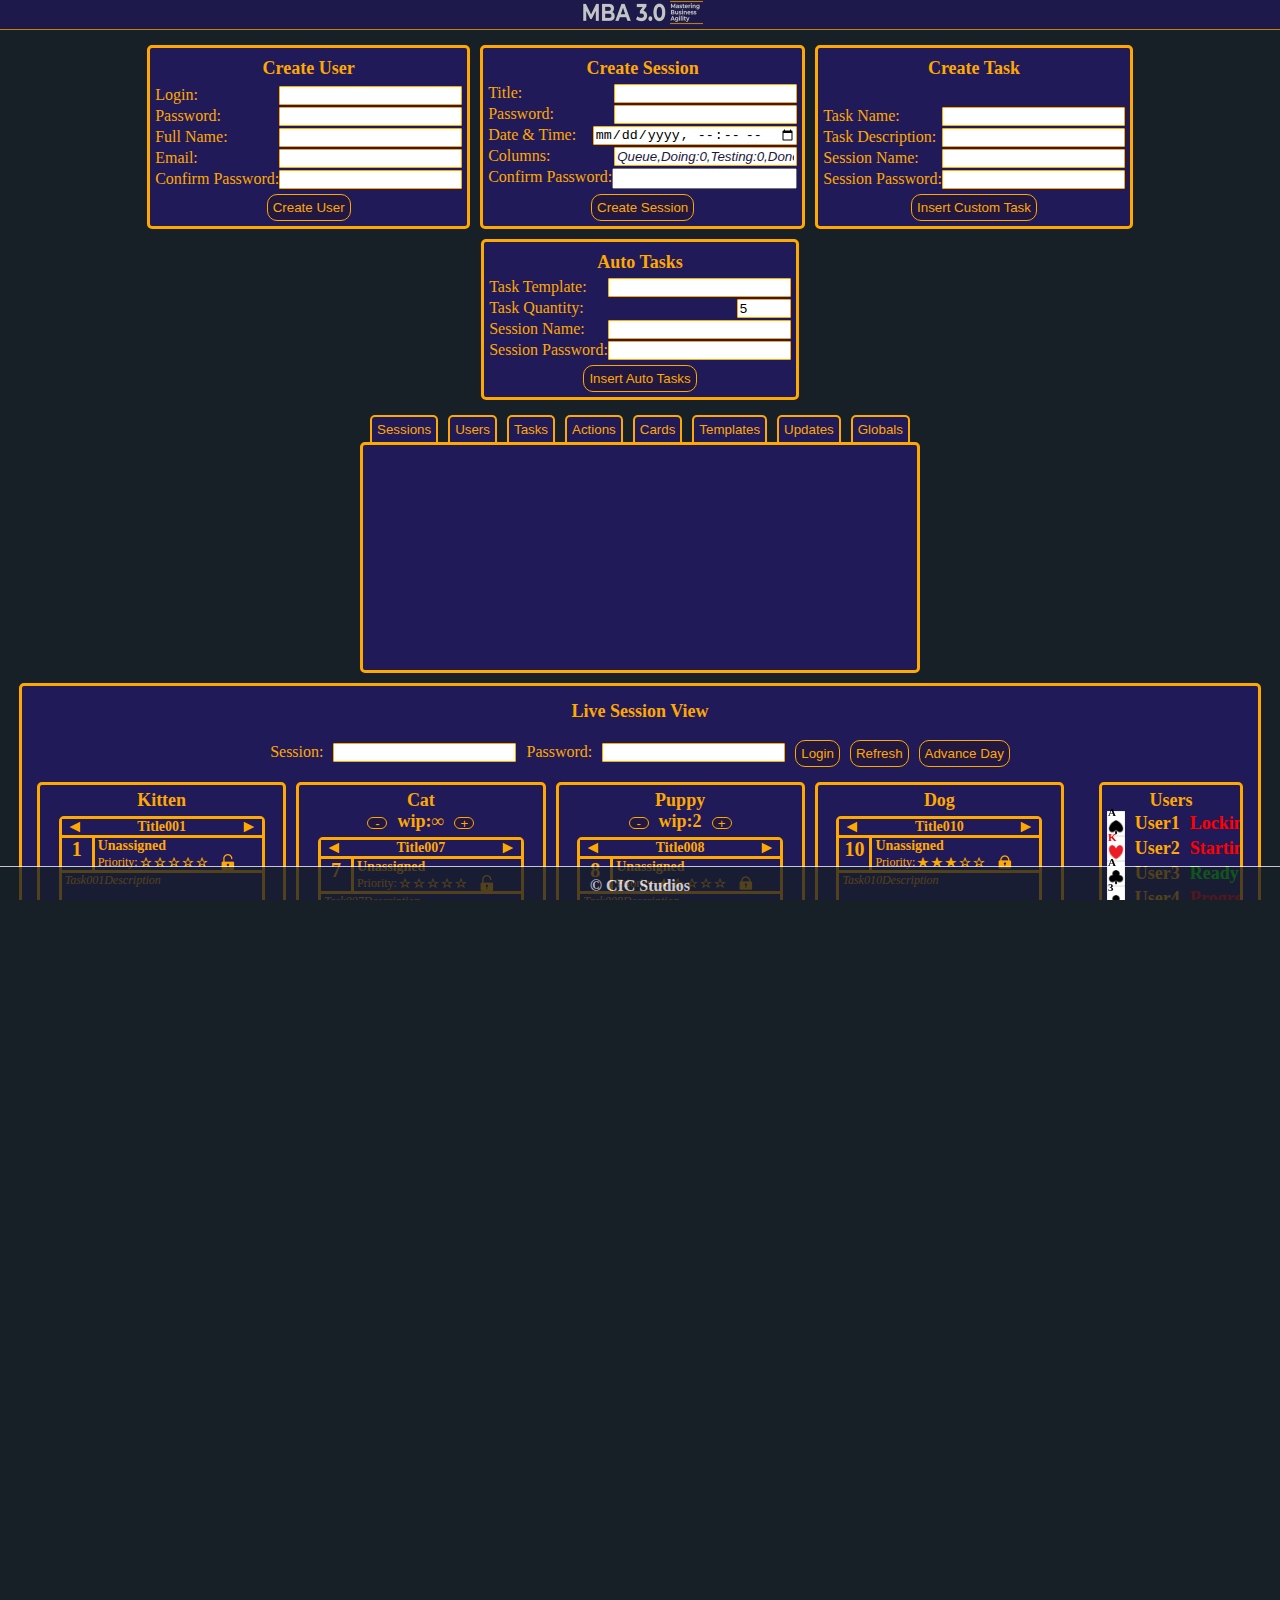
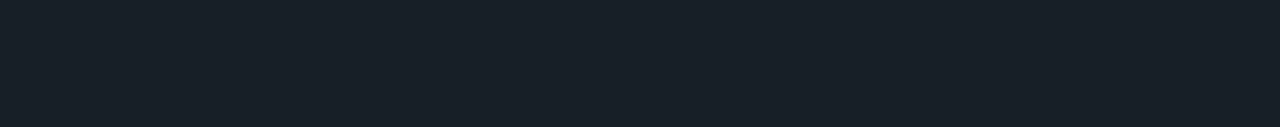
==== index.html @ ff91e561 "First Commit - prototype workfolder" ====
<!DOCTYPE html>
<html lang="en-US">
    <head>
        <title>CIC Kanban</title>
        <meta charset="UTF-8">
        <meta name="viewport" content="width=device-width, initial-scale=1.0">
        <meta http-equiv="X-UA-Compatible" content="ie=edge">
        <link rel="stylesheet" href="styles.css">
    </head>
    <body class="cicBackground flexCol flexBetween crossStretch">
        <div id="mainHeaderDiv" class="mbaBanner" style="text-align:center; border-bottom: 1px solid; position:sticky; top:0;">
            <!--<div id="headerTitleDiv" class="cicBannerTitle">MBA 3.0</div>-->
            <img src="MBA_30_Logo_Banner.png" height="25px" />
        </div>

        <div id="mainContentDiv" class="selfFlexGrow flexCol flexStart crossCenter pad10 gap10">

            <div id="creationMainDiv" class="flexRow flexCenter flowWrap pad5 gap10" style="overflow:auto;">

                <div id="createUserDiv" class="mbaBox flexCol flexBetween crossStretch pad5">
                    <div class = "mbaTitle" style="text-align: center;">Create User</div>
                    <form id="createUserForm" class="flexCol" style="gap:2px">
                        <div class="flexRow flexBetween">
                            <label for="userLoginInput" class="mbaInputLabel">Login:</label>
                            <input id="userLoginInput" name="userLogin" type="text" required class="mbaInput">
                        </div>
                        <div class="flexRow flexBetween">
                            <label for="userPasswordInput" class="mbaInputLabel">Password:</label>
                            <input id="userPasswordInput" name="userPassword" type="password" class="mbaInput">
                        </div>
                        <div class="flexRow flexBetween">
                            <label for="userNameInput" class="mbaInputLabel">Full Name:</label>
                            <input id="userNameInput" name="userName" type="text" class="mbaInput" autocomplete="on">
                        </div>
                        <div class="flexRow flexBetween">
                            <label for="userEmailInput" class="mbaInputLabel">Email:</label>
                            <input id="userEmailInput" name="userEmail" type="email" class="mbaInput">
                        </div>
                        <div class="flexRow flexBetween">
                            <label for="userConfirmationInput" class="mbaInputLabel">Confirm Password:</label>
                            <input id="userConfirmationInput" name="userConfirmation" type="password" class="mbaInput">
                        </div>
                        <button type="submit" class = "mbaButton selfCrossCenter" onclick="event.preventDefault(); CreateNewUserPost(this.form);">Create User</button>
                    </form> 
                </div> <!-- createUserDiv END -->

                <div id="createSessionDiv" class = "mbaBox flexCol flexBetween crossStretch pad5">
                    <div class = "mbaTitle" style="text-align: center;">Create Session</div>
                    <form id="createSessionForm" class="flexCol" style="gap:2px">
                        <div class="flexRow flexBetween">
                            <label for="sessionNameInput" class="mbaInputLabel">Title:</label>
                            <input id="sessionNameInput" name="sessionName" type="text" class="mbaInput">
                        </div>
                        <div class="flexRow flexBetween">
                            <label for="sessionPasswordInput" class="mbaInputLabel">Password:</label>
                            <input id="sessionPasswordInput" name="sessionPassword" type="password" class="mbaInput">
                        </div>
                        <div class="flexRow flexBetween">
                            <label for="sessionDateTimeInput" class="mbaInputLabel">Date & Time:</label>
                            <input id="sessionDateTimeInput" name="sessionDateTime" type="datetime-local" class="mbaInput">
                        </div>
                        <div class="flexRow flexBetween">
                            <label for="sessionColumnsInput" class="mbaInputLabel">Columns:</label>
                            <input id="sessionColumnsInput" name="sessionColumns" type="text" placeholder="Queue,Doing:0,Testing:0,Done" class="mbaInput">
                        </div>
                        <div class="flexRow flexBetween">
                            <label for="sessionConfirmationInput" class="mbaInputLabel">Confirm Password:</label>
                            <input id="sessionConfirmationInput" name="sessionConfirmation" type="password">
                        </div>
                        <button type="submit" class = "mbaButton selfCrossCenter" onclick="event.preventDefault(); CreateNewSessionPost(this.form);">Create Session</button>
                    </form>
                </div> <!-- createSessionDiv END -->
                
                <div id="createTaskDiv" class="mbaBox flexCol flexBetween crossStretch pad5">
                    <div class = "mbaTitle" style="text-align: center;">Create Task</div>
                    <form id="createTaskForm" class="flexCol" style="gap:2px">
                        <div class="flexRow flexBetween">
                            <label for="taskNameInput" class="mbaInputLabel">Task Name:</label>
                            <input id="taskNameInput" name="taskName" type="text" class="mbaInput" >
                        </div>
                        <div class="flexRow flexBetween">
                            <label for="taskDescriptionInput" class="mbaInputLabel">Task Description:</label>
                            <input id="taskDescriptionInput" name="taskDescription" type="text"  class="mbaInput">
                        </div>
                        <div class="flexRow flexBetween">
                            <label for="taskSessionNameInput" class="mbaInputLabel">Session Name:</label>
                            <input id="taskSessionNameInput" name="taskSessionName" type="text"  required class="mbaInput">
                        </div>
                        <div class="flexRow flexBetween">
                            <label for="taskSessionPasswordInput" class="mbaInputLabel">Session Password:</label>
                            <input id="taskSessionPasswordInput" name="taskSessionPassword" type="password"  class="mbaInput">
                        </div>
                        <button type="submit" class = "mbaButton selfCrossCenter" onclick="event.preventDefault(); CreateNewTaskPost(this.form);">Insert Custom Task</button>
                    </form>
                </div> <!-- createTaskDiv END -->

                <div id="autoTaskDiv" class="mbaBox flexCol flexBetween crossStretch pad5">
                    <div class = "mbaTitle" style="text-align: center;">Auto Tasks</div>
                    <form id="autoTaskForm" class="flexCol" style="gap:2px">
                        <div class="flexRow flexBetween">
                            <label for="autotaskTemplateInput" class="mbaInputLabel">Task Template:</label>
                            <input id="autotaskTemplateInput" name="autotaskTemplate" type="text" class="mbaInput" >
                        </div>
                        <div class="flexRow flexBetween">
                            <label for="autotaskQuantityInput" class="mbaInputLabel">Task Quantity:</label>
                            <input id="autotaskQuantityInput" name="autotaskQuantity" type="number"  class="mbaInput" min="1" max="20" value="5" placeholder="Count">
                        </div>
                        <div class="flexRow flexBetween">
                            <label for="autotaskSessionNameInput" class="mbaInputLabel">Session Name:</label>
                            <input id="autotaskSessionNameInput" name="autotaskSessionName" type="text"  required class="mbaInput">
                        </div>
                        <div class="flexRow flexBetween">
                            <label for="autotaskSessionPasswordInput" class="mbaInputLabel">Session Password:</label>
                            <input id="autotaskSessionPasswordInput" name="autotaskSessionPassword" type="password"  class="mbaInput">
                        </div>
                        <button type="submit" class = "mbaButton selfCrossCenter" onclick="event.preventDefault(); CreateAutoTasksPost(this.form);">Insert Auto Tasks</button>
                    </form>
                </div> <!-- createTaskDiv END -->

            </div> <!-- creationMainDiv END -->

            <div id="editMainDiv" class="flexCol flexStart crossStretch">
                <div id="edittablesCenteredStrechDiv" class="flexCol flexStart crossStretch gap10">

                    <div id="htmlRowContainerDiv" class="mbaBox mbaRowContainer" style="display:none;">
                        <!--Row Here--Row Here--Row Here--Row Here--Row Here--Row Here--Row Here--Row Here--Row Here--Row Here--Row Here--Row Here--Row Here--Row Here--Row Here--Row Here--Row Here--Row Here-->
                    </div>

                    <div id="queryTableMainDiv" class="flexCol flexStart selfFlexGrow">
                        <div id="tableTabs" class="flexRow flexStart flowEnd" style = "padding: 0px 10px; gap: 0px 10px;">
                            <button id="fetchSessionsButton" class="mbaTab" onclick="FetchTable(this)" data-table-name="Sessions">Sessions</button>
                            <button id="fetchUsersButton" class="mbaTab" onclick="FetchTable(this)" data-table-name="Users">Users</button>
                            <button id="fetchTasksButton" class="mbaTab" onclick="FetchTable(this)" data-table-name="Tasks">Tasks</button>
                            <button id="fetchActionsButton" class="mbaTab" onclick="FetchTable(this)" data-table-name="Actions">Actions</button>
                            <button id="fetchCardsButton" class="mbaTab" onclick="FetchTable(this)" data-table-name="Cards">Cards</button>
                            <button id="fetchTemplatesButton" class="mbaTab" onclick="FetchTable(this)" data-table-name="Templates">Templates</button>
                            <button id="fetchUpdatesButton" class="mbaTab" onclick="FetchTable(this)" data-table-name="Updates">Updates</button>
                            <button id="fetchGlobalsButton" class="mbaTab" onclick="FetchTable(this)" data-table-name="Globals">Globals</button>
                        </div> <!-- tableTabs END -->

                        <div id="htmlTableContainerDiv" class="mbaBox mbaTableContainer flexCol flexStart crossStretch selfFlexGrow">
                            <!--TABLE HERE--TABLE HERE--TABLE HERE--TABLE HERE--TABLE HERE--TABLE HERE--TABLE HERE--TABLE HERE--TABLE HERE--TABLE HERE--TABLE HERE--TABLE HERE--TABLE HERE--TABLE HERE--TABLE HERE-->
                        </div>
                    </div> <!-- queryTableMainDiv END -->
                </div> <!-- edittablesCenteredStrechDiv END -->
            </div> <!-- editSpreadsheetsDiv END -->

            <div id="liveViewMainDiv">
                <div id="liveViewContainerDiv" class="mbaBox flexCol flexStart crossStretch pad10 gap10" style="width:95vw; min-height:33vh;">
                    <div id="liveViewTitleDiv" class="mbaTitle" style="text-align: center;">Live Session View</div>
                    <div id="liveViewLoginDiv" class="flexRow flexCenter crossCenter gap10">
                        <label for="liveSessionNameInput" class="mbaInputLabel">Session:</label>
                        <input id="liveSessionNameInput" name="liveSessionName" type="text" class="mbaInput">
                        <label for="liveSessionPasswordInput" class="mbaInputLabel">Password:</label>
                        <input id="liveSessionPasswordInput" name="liveSessionPassword" type="password" class="mbaInput">
                        <button type="submit" class = "mbaButton selfCrossCenter" onclick="event.preventDefault(); GetLiveSessionLoginIDPost(this.form);">Login</button>
                        <button type="button" class = "mbaButton selfCrossCenter" onclick="event.preventDefault(); RefreshLiveSession(this.form);">Refresh</button>
                        <button type="button" class = "mbaButton selfCrossCenter" onclick="event.preventDefault(); SessionAdvanceDayPost(this.form);">Advance Day</button>
                    </div>
                    <div id="liveSessionContainerDiv" class="flexRow flexStretch crossStretch selfFlexGrow" style="gap: 0px 25px;">
                        <div id="liveSessionColumnsContainerDiv" class="flexRow flexStretch crossStretch selfFlexGrow pad5 gap10" style="overflow:auto;">
                            <!--TASKCOLS HERE--TASKCOLS HERE--TASKCOLS HERE--TASKCOLS HERE--TASKCOLS HERE--TASKCOLS HERE--TASKCOLS HERE--TASKCOLS HERE--TASKCOLS HERE--TASKCOLS HERE--TASKCOLS HERE--TASKCOLS HERE-->
                        </div>
                        <div id="liveSessionUsersContainerDiv" class="mbaBox mbaTitle flexCol flexStart crossStretch margin5" style="text-align:center; width:10vw; overflow:auto;">Users
                            <!--USERS HERE--USERS HERE--USERS HERE--USERS HERE--USERS HERE--USERS HERE--USERS HERE--USERS HERE--USERS HERE--USERS HERE--USERS HERE--USERS HERE--USERS HERE--USERS HERE--USERS HERE-->
                        </div>
                    </div>
                </div>
            </div>

            
            

        </div> <!-- mainBodyDiv END -->

        <div id="mainFooterDiv" class="cicBanner" style="text-align:center; border-top: 1px solid; position:sticky; bottom:0; opacity:0.75">
            <div id="responseDiv" class="cicResponse" style="visibility:hidden;"></div>
            <div id="footerTitleDiv" class="cicBannerTitle">© CIC Studios</div>
        </div>
        <script src="sheets.js"></script>
    </body>
</html>
---- styles.css ----
.debug1{ border: 1px solid red; color:red; background-color:black; opacity:1; }
.debug2{ border: 1px solid lime; color:lime; background-color:black; opacity:1; }
.debug3{ border: 1px solid dodgerblue; color:dodgerblue; background-color:black; opacity:1; }
.debug4{ border: 1px solid cyan; color:cyan; background-color:black; opacity:1; }
.debug5{ border: 1px solid magenta; color:magenta; background-color:black; opacity:1; }
.debug6{ border: 1px solid yellow; color:yellow; background-color:black; opacity:1; }

.flexRow{ display:flex; flex-direction:row; }
.flexCol{ display:flex; flex-direction:column; }
.flexStart{ justify-content:flex-start; }
.flexCenter{ justify-content:center; }
.flexEnd{ justify-content:flex-end; }
.flexBetween{ justify-content:space-between; }
.flexAround{ justify-content:space-around; }
.flexEvenly{ justify-content: space-evenly; }
.flexStretch{ justify-content: stretch;}
.flexNormal{ justify-content: normal; }

.crossStretch{ align-items:stretch; }
.crossStart{ align-items:flex-start; }
.crossCenter{ align-items:center; }
.crossEnd{ align-items:flex-end; }
.crossBaseline{ align-items:baseline; }
.crossNormal{ align-items:normal; }

.flowWrap{ flex-wrap:wrap; }
.flowNoWrap{ flex-wrap:nowrap; }
.flowStart{ align-content:flex-start; }
.flowCenter{ align-content:center; }
.flowEnd{ align-content:flex-end; }
.flowBetween{ align-content:space-between; }
.flowAround{ align-content:space-around; }
.flowEvenly{ align-content: space-evenly; }
.flowStretch{ align-content:stretch; }
.flowBaseline{ align-content:baseline; }
.flowNormal{ align-content:normal; }

.selfFlexGrow{ flex:1; } /*flex-grow:1; flex-shrink:1; flex-basis: 0%;*/
.selfFlexShrink{ flex-shrink:0; }
.selfFlexNoGrow{ flex:0 1 auto; } /* DEFAULT! flex-grow:0 flex-shrink:1 flex-basis:auto*/
.selfCrossStretch{ align-self:stretch; }
.selfCrossStart{ align-self:flex-start; }
.selfCrossCenter{ align-self:center; }
.selfCrossEnd{ align-self:flex-end; }
.selfCrossBaseline{ align-self:baseline; }
.selfCrossNormal{ align-self:normal; }
.selfCrossAuto{ align-self:auto; }

.margin10{ margin:10px 10px; }
.margin5{ margin:5px 5px; }
.pad10{ padding:10px 10px; }
.pad5{ padding:5px 5px; }
.gap10{ gap:10px 10px; } /*row-gap:10px column-gap:10px*/
.gap5{ gap:5px 5px; }
.gapNormal{ gap:normal normal; }

:root 
{
    --mbaLogoGold:#FFA800;
    --mbaYeetYellow:#FFD508;
    --mbaTextDarkPurple:#211741;
    --mbaLogoPurple:#211A58;
    --mbaInputIndigo:#6F64AB;
    --mbaBackBright:#F1EFF9;

    --cicBackDark:#171F27;
    --cicFuxia1:#FF0066;
    --cicFuxia2:#BF3069;
    --cicFuxia3:#804059;
    --cicCyan1:#00D2FF;
    --cicCyan2:#3996AA;
    --cicCyan3:#395055;
    --cicYellow1:#FFE700;
    --cicYellow2:#AA9F39;
    --cicYellow3:#555239;

    --color-white: rgb(255, 255, 255);   
    --color-mainblue: #0244b8;
    --color-mainbluealpha: rgba(2, 69, 184, 0.418);
    --color-buttonblue: #0ad4eb;
    --color-effectblue: #0885cf;
}

::placeholder
{
    font-style:italic; 
    color: var(--mbaTextDarkPurple);
    /*background: var(--mbaTextDarkPurple);
    background-color: var(--mbaInputIndigo);*/
}
html 
{ 
    overflow: hidden;
    
}
body
{
    /*position: absolute;*/
    top: 0px;
    left: 0px;
    height: 100vh;
    width: 100vw;
    margin: 0px;
    padding: 0px;
    gap: 0px;
    overflow:auto;
    /*overflow: scroll;*/
    /*
    scrollbar-face-color: #6a1818;
    scrollbar-shadow-color: #2720ff;
    scrollbar-highlight-color:#33e87f;
    scrollbar-3dlight-color: #f81f6b;
    scrollbar-darkshadow-color: #120db3;
    scrollbar-track-color: #a1c812;
    scrollbar-arrow-color: #c3e215;
    */
}

.cicBackground
{
    background-color: var(--cicBackDark);
    background-image: url('Background.png');
    background-repeat: no-repeat;
    background-attachment: fixed;
    background-size: 100% 100%;
}

.cicBanner
{
    background-color: var(--cicBackDark);
    color: white;
    font-weight: bold;
    border-color: white;
    /*opacity: 0.75;*/
    /*REMEMBER TO USE THESE STYLE TAGS IN THEIR RESPECTIVE HTML DIVS
    id="headerDiv" class="cicBanner" style="text-align:center; border-bottom: 1px solid; position:sticky; top:0;"
    id="footerDiv" class="cicBanner" style="text-align:center; border-top: 1px solid; position:sticky; bottom:0;"
    */
}
.cicBannerTitle
{
    /*color: var(--mbaLogoGold);*/
    /*font-weight: bold;*/
    /*font-size: large;*/
    color: white;
    padding:5px;
}

.cicResponse
{
    color: white;
    font-weight: bold;
    padding:2px;
    border-color: white;
    border-style: hidden hidden solid hidden;
    border-width: 0px 0px 1px 0px;
}

.mbaBanner
{
    background-color: var(--mbaLogoPurple);
    color: var(--mbaLogoGold);
    font-weight: bold;
    border-color: var(--mbaLogoGold);
    opacity: 0.75;
}

.mbaBox
{
    border-style: solid;
    border-width: 3px;
    border-radius: 5px;
    border-color: var(--mbaLogoGold);
    background-color: var(--mbaLogoPurple);
    color: var(--mbaLogoGold);
}
.mbaBox:hover
{
    box-shadow: 0px 0px 8px 0px var(--mbaYeetYellow);
}

.mbaTitle
{
    color: var(--mbaLogoGold);
    font-weight: bold;
    font-size: large;
    padding: 5px;
}


.mbaTab
{
    cursor: pointer;
    border-style: solid solid hidden solid;
    border-width: 2px 2px 0px 2px;
    border-radius: 5px 5px 0px 0px;
    border-color: var(--mbaLogoGold);
    background-color: var(--mbaLogoPurple);
    color: var(--mbaLogoGold);
    padding:5px;
}
.mbaTab:hover
{
    box-shadow: 0px 0px 8px 0px var(--mbaYeetYellow);
    text-shadow: 0px 0px 8px var(--mbaYeetYellow);
}


.mbaButton
{
    cursor: pointer;
    margin-top: 3px;
    border-style: solid;
    border-width: 1px;
    border-radius: 10px;
    border-color: var(--mbaLogoGold);
    background-color: var(--mbaTextDarkPurple);
    color: var(--mbaLogoGold);
    padding:5px;
}
.mbaButton:hover
{
    box-shadow: 0px 0px 8px 0px var(--mbaYeetYellow);
    text-shadow: 0px 0px 8px var(--mbaYeetYellow);
}
.mbaIcon
{

}
.mbaIcon:hover
{
    filter: drop-shadow(0px 0px 2px var(--mbaYeetYellow));
}


.mbaInput
{
    border-style: solid;
    border-width: 1px;
    border-radius: 1px;
    border-color: var(--mbaLogoGold);
    /*background-color: var(--mbaInputIndigo);
    color: var(--mbaTextDarkPurple);*/
}
.mbaInput:hover
{
    box-shadow: 0px 0px 8px 0px var(--mbaYeetYellow);
    text-shadow: 0px 0px 8px var(--mbaYeetYellow);
}
.mbaInputLabel:hover
{
    text-shadow: 0px 0px 8px var(--mbaYeetYellow);
}
.mbaInput:focus
{
    border-color: var(--mbaLogoGold);
    outline: 0;
    box-shadow: 0 0 0 0.16rem var(--mbaLogoGold);
}


.mbaRowContainer
{
    max-width: 95vw;
    overflow: auto;
}
.mbaTableContainer
{
    /*min-width: 10vw;*/
    max-width: 95vw;
    min-height: 25vh;
    max-height: 50vh;
    overflow: auto;
}
.mbaTableCell-title
{
    border-style: hidden hidden solid hidden;
    border-width: 0px 0px 3px 0px;
    border-color: var(--mbaLogoGold);
    background-color: var(--mbaLogoPurple);
    color: var(--mbaLogoGold);
}
.mbaTableCell
{
    border-color: var(--mbaLogoGold);
    background-color: var(--mbaLogoPurple);
    color: var(--mbaLogoGold);
}
.mbaTableCell-headerNrml
{
    border-style: hidden solid solid hidden;
    border-width: 0px 3px 3px 0px;
}
.mbaTableCell-headerRight
{
    border-style: hidden hidden solid hidden;
    border-width: 0px 0px 3px 0px;
}
.mbaTableCell-nrml
{
    border-style: hidden solid solid hidden;
    border-width: 0px 1px 1px 0px;
}
.mbaTableCell-right
{
    border-style: hidden hidden solid hidden;
    border-width: 0px 0px 1px 0px;
}
.mbaTableCell-bottom
{
    border-style: hidden solid solid hidden;
    border-width: 0px 1px 1px 0px;
}
.mbaTableCell-botRight
{
    border-style: hidden hidden solid hidden;
    border-width: 0px 0px 1px 0px;
}
.mbaTableButton
{
    cursor: pointer;
}
.mbaTableButton:hover
{
    /*box-shadow: 0px 0px 8px 0px var(--mbaYeetYellow);*/
    text-shadow: 0px 0px 8px var(--mbaYeetYellow);
}




/*::placeholder {
    color: #0244b8;
  }*/
  
  .select {
     width: 100%;
     outline: none;
     padding: 12px 16px;
     border: none;
     border-radius: 4px;
     font-family: 'Cuprum';
     font-size: 1rem;
     color: var(--color-mainblue);
  }
  
  .select:focus {
     box-shadow: 0 0 0 0.16rem var(--color-buttonblue);
  }
  
  .select option:disabled {
    color: var(--color-buttonblue);
    background: var(--color-mainblue);
  }
  
  .input-answer {
     width: 100%;
     outline: none;
     padding: 12px 16px;
     border: none;
     border-radius: 4px;
     font-family: 'Cuprum';
     font-size: 1rem;
     color: var(--color-mainblue);
  
  }
  
  .input-answer:focus {
     border-color: var(--color-buttonblue);
     outline: 0;
     box-shadow: 0 0 0 0.18rem var(--color-buttonblue);
  }
  
  .input-radio,
  .checkboxes {
     text-align: left;
     margin-right: 1rem;
     min-height: 1.3rem;
     min-width: 1.3rem;
     cursor: pointer;  
  }
  
  .checkboxes:focus {
       border-color: var(--color-buttonblue);
       outline: 0;
       box-shadow: 0 0 0 0.16rem var(--color-buttonblue);
  }
  
  .input-textarea {
     width: 100%;
     min-height: 140px;
     padding: 0.8rem;
     border: 1px solid var(--color-effectblue);
     border-radius: 4px;
     background-color: white;    
     resize: none;
     font-family: 'Cuprum';
     font-size: 1rem;
     transition: border-color 0.3 ease-in-out, box-shadow 0.3 ease-in-out;
     
  }
  
  .input-textarea:focus {
     border-color: var(--color-buttonblue);
     outline: 0;
     box-shadow: 0 0 0 0.16rem var(--color-buttonblue);
  }   
  
  
  .submit-button {
     background-color: var(--color-buttonblue);
     border: none;
     border-radius: 4px;
     padding: 0.8em;
     margin: auto;
     width: 50%;
     color: var(--color-white);
     text-align: center;
     display: block;
     font-size: 1rem;
     font-family: 'Cuprum', 'sans-serif';
     font-weight: 500;
     cursor: pointer;
  }
  
  .submit-button:hover {
     box-shadow: 0px 6px 8px #0885cf;
  }
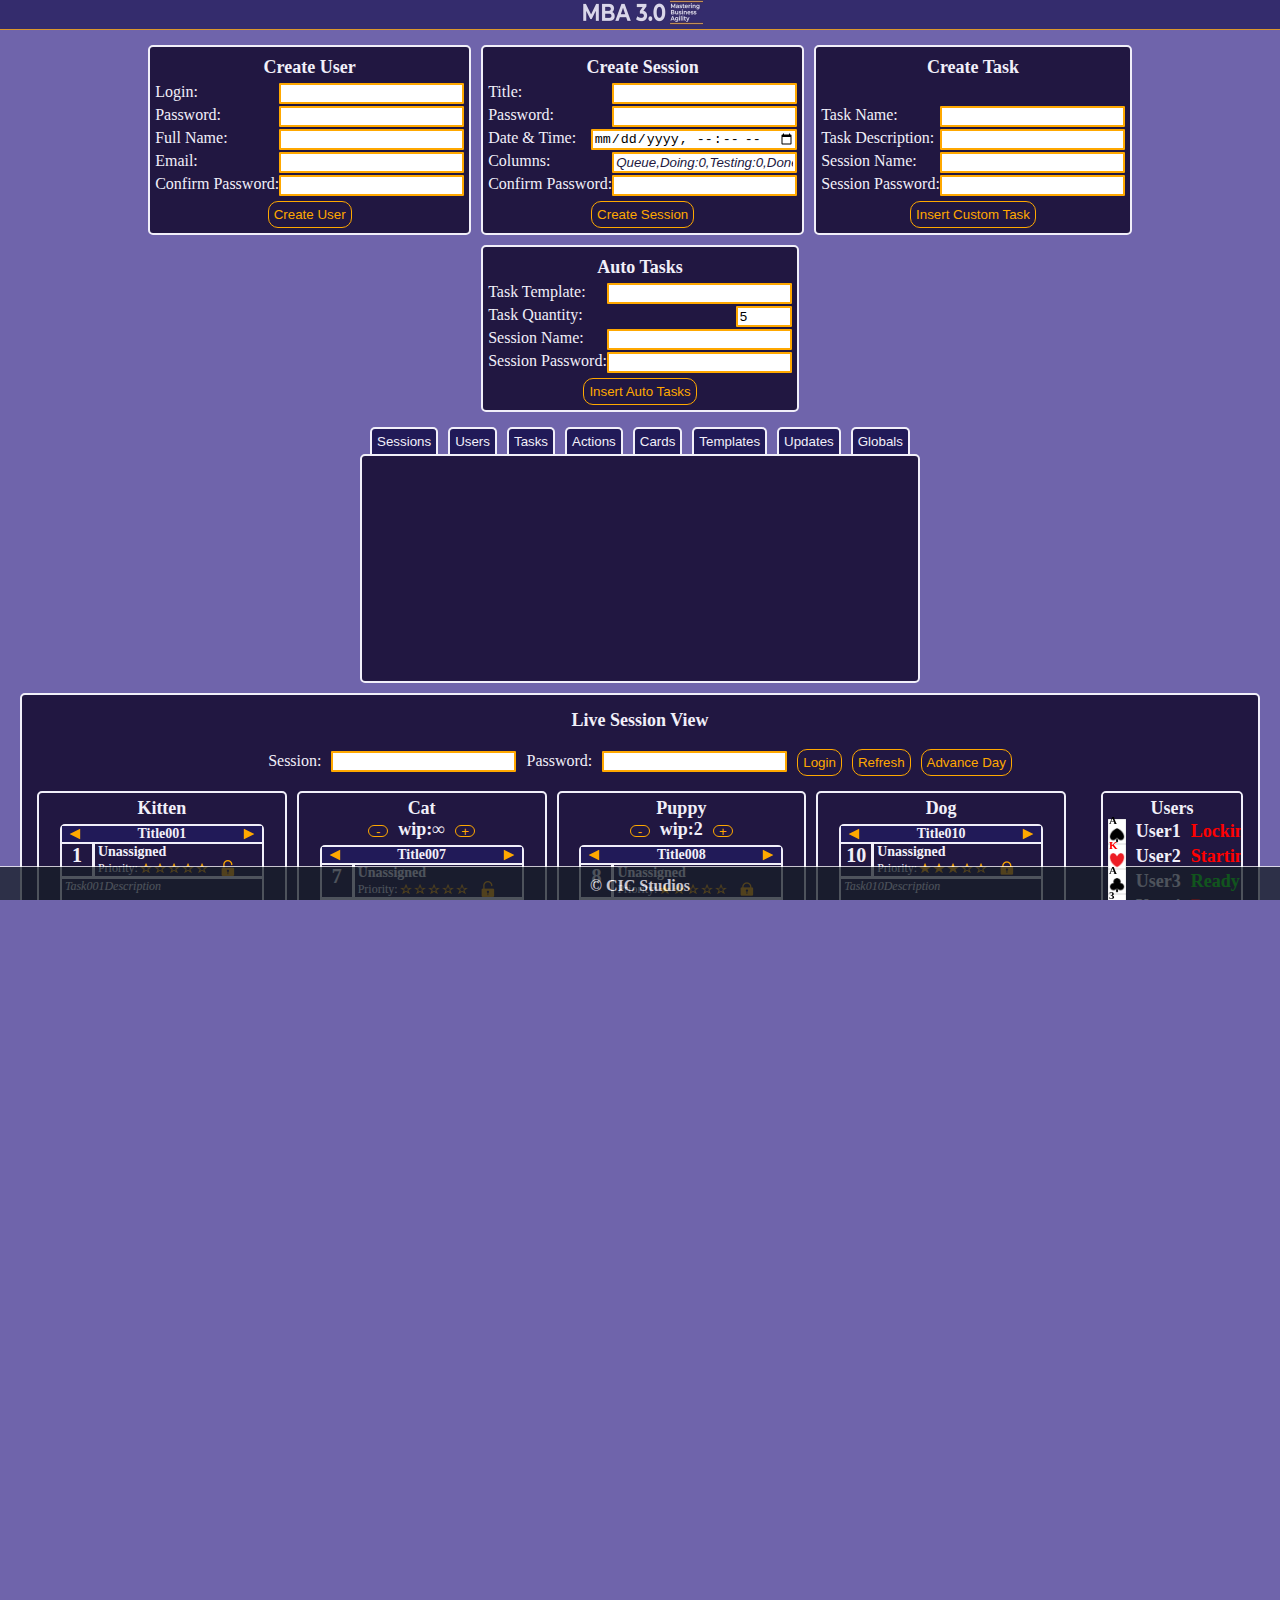
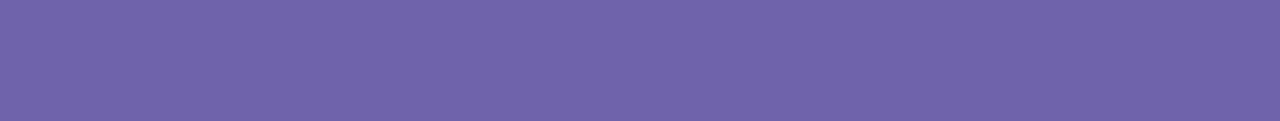
==== commit 6830e374: "color theme and drag-scroll test" ====
--- a/index.html
+++ b/index.html
@@ -65,7 +65,7 @@
                         </div>
                         <div class="flexRow flexBetween">
                             <label for="sessionConfirmationInput" class="mbaInputLabel">Confirm Password:</label>
-                            <input id="sessionConfirmationInput" name="sessionConfirmation" type="password">
+                            <input id="sessionConfirmationInput" name="sessionConfirmation" type="password" class="mbaInput">
                         </div>
                         <button type="submit" class = "mbaButton selfCrossCenter" onclick="event.preventDefault(); CreateNewSessionPost(this.form);">Create Session</button>
                     </form>
--- a/styles.css
+++ b/styles.css
@@ -58,7 +58,7 @@
 {
     --mbaLogoGold:#FFA800;
     --mbaYeetYellow:#FFD508;
-    --mbaTextDarkPurple:#211741;
+    --mbaDarkPurple:#211741;
     --mbaLogoPurple:#211A58;
     --mbaInputIndigo:#6F64AB;
     --mbaBackBright:#F1EFF9;
@@ -84,7 +84,7 @@
 ::placeholder
 {
     font-style:italic; 
-    color: var(--mbaTextDarkPurple);
+    color: var(--mbaDarkPurple);
     /*background: var(--mbaTextDarkPurple);
     background-color: var(--mbaInputIndigo);*/
 }
@@ -118,8 +118,9 @@
 
 .cicBackground
 {
-    background-color: var(--cicBackDark);
-    background-image: url('Background.png');
+    background-color: var(--mbaInputIndigo);
+    /*background-color: var(--cicBackDark);
+    background-image: url('Background.png');*/
     background-repeat: no-repeat;
     background-attachment: fixed;
     background-size: 100% 100%;
@@ -168,11 +169,14 @@
 .mbaBox
 {
     border-style: solid;
-    border-width: 3px;
+    border-width: 2px;
     border-radius: 5px;
-    border-color: var(--mbaLogoGold);
-    background-color: var(--mbaLogoPurple);
-    color: var(--mbaLogoGold);
+    /*border-color: var(--mbaLogoGold);*/
+    border-color: var(--mbaBackBright);
+    /*background-color: var(--mbaLogoPurple);*/
+    background-color: var(--mbaDarkPurple);
+    /*color: var(--mbaLogoGold);*/
+    color: var(--mbaBackBright);
 }
 .mbaBox:hover
 {
@@ -181,7 +185,7 @@
 
 .mbaTitle
 {
-    color: var(--mbaLogoGold);
+    color: var(--mbaBackBright);
     font-weight: bold;
     font-size: large;
     padding: 5px;
@@ -194,9 +198,9 @@
     border-style: solid solid hidden solid;
     border-width: 2px 2px 0px 2px;
     border-radius: 5px 5px 0px 0px;
-    border-color: var(--mbaLogoGold);
+    border-color: var(--mbaBackBright);
     background-color: var(--mbaLogoPurple);
-    color: var(--mbaLogoGold);
+    color: var(--mbaBackBright);
     padding:5px;
 }
 .mbaTab:hover
@@ -214,7 +218,7 @@
     border-width: 1px;
     border-radius: 10px;
     border-color: var(--mbaLogoGold);
-    background-color: var(--mbaTextDarkPurple);
+    background-color: var(--mbaDarkPurple);
     color: var(--mbaLogoGold);
     padding:5px;
 }
@@ -236,7 +240,7 @@
 .mbaInput
 {
     border-style: solid;
-    border-width: 1px;
+    border-width: 2px;
     border-radius: 1px;
     border-color: var(--mbaLogoGold);
     /*background-color: var(--mbaInputIndigo);
@@ -275,16 +279,17 @@
 .mbaTableCell-title
 {
     border-style: hidden hidden solid hidden;
-    border-width: 0px 0px 3px 0px;
-    border-color: var(--mbaLogoGold);
+    border-width: 0px 0px 2px 0px;
+    border-color: var(--mbaBackBright);
     background-color: var(--mbaLogoPurple);
-    color: var(--mbaLogoGold);
+    /*color: var(--mbaLogoGold);*/
+    color: var(--mbaBackBright);
 }
 .mbaTableCell
 {
-    border-color: var(--mbaLogoGold);
-    background-color: var(--mbaLogoPurple);
-    color: var(--mbaLogoGold);
+    border-color: var(--mbaBackBright);
+    background-color: var(--mbaDarkPurple);
+    color: var(--mbaBackBright);
 }
 .mbaTableCell-headerNrml
 {
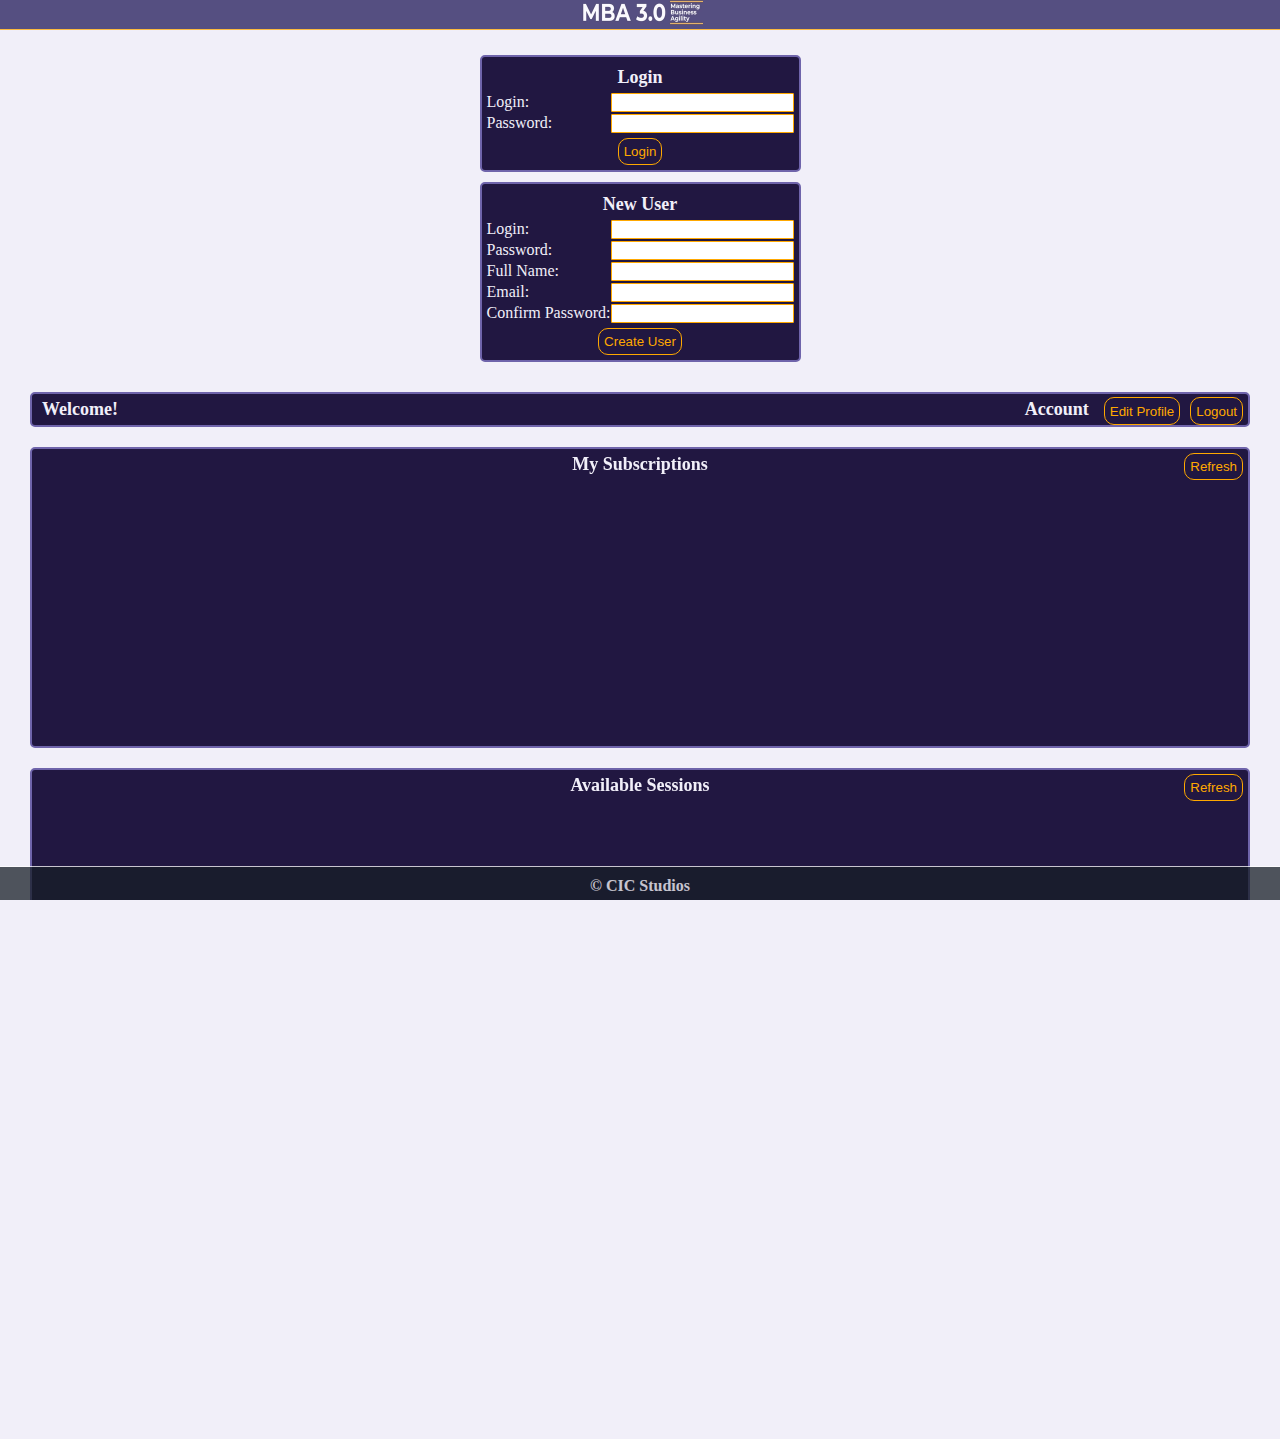
==== commit 30ada77c: "client update" ====
--- a/index.html
+++ b/index.html
@@ -10,166 +10,205 @@
     <body class="cicBackground flexCol flexBetween crossStretch">
         <div id="mainHeaderDiv" class="mbaBanner" style="text-align:center; border-bottom: 1px solid; position:sticky; top:0;">
             <!--<div id="headerTitleDiv" class="cicBannerTitle">MBA 3.0</div>-->
-            <img src="MBA_30_Logo_Banner.png" height="25px" />
+            <img src="Images/MBA_30_Logo_Banner.png" height="25px" />
         </div>
 
         <div id="mainContentDiv" class="selfFlexGrow flexCol flexStart crossCenter pad10 gap10">
 
-            <div id="creationMainDiv" class="flexRow flexCenter flowWrap pad5 gap10" style="overflow:auto;">
+            <div id="LOGIN_MainDiv" class="selfFlexGrow flexCol flexCenter flowWrap pad5 gap10">
+                <div class="selfFlexGrow"></div>
+                <div id="loginOldUserDiv" class="mbaBox flexCol flexBetween crossStretch pad5">
+                    <div class = "mbaTitle" style="text-align: center;">Login</div>
+                    <form id="loginOldUserForm" class="flexCol" style="gap:2px">
+                        <div class="flexRow flexBetween">
+                            <label for="oldUserLoginInput" class="mbaInputLabel">Login:</label>
+                            <input id="oldUserLoginInput" name="userLogin" type="text" required class="mbaInput">
+                        </div>
+                        <div class="flexRow flexBetween">
+                            <label for="oldUserPasswordInput" class="mbaInputLabel">Password:</label>
+                            <input id="oldUserPasswordInput" name="userPassword" type="password" class="mbaInput">
+                        </div>
+                        <button type="submit" class="mbaButton selfCrossCenter" onclick="event.preventDefault(); cicServerRPC_LoginOldUser(this.form);">Login</button>
+                    </form>
+                </div> <!-- loginUserDiv END -->
 
                 <div id="createUserDiv" class="mbaBox flexCol flexBetween crossStretch pad5">
-                    <div class = "mbaTitle" style="text-align: center;">Create User</div>
-                    <form id="createUserForm" class="flexCol" style="gap:2px">
-                        <div class="flexRow flexBetween">
-                            <label for="userLoginInput" class="mbaInputLabel">Login:</label>
-                            <input id="userLoginInput" name="userLogin" type="text" required class="mbaInput">
-                        </div>
-                        <div class="flexRow flexBetween">
-                            <label for="userPasswordInput" class="mbaInputLabel">Password:</label>
-                            <input id="userPasswordInput" name="userPassword" type="password" class="mbaInput">
-                        </div>
-                        <div class="flexRow flexBetween">
-                            <label for="userNameInput" class="mbaInputLabel">Full Name:</label>
-                            <input id="userNameInput" name="userName" type="text" class="mbaInput" autocomplete="on">
-                        </div>
-                        <div class="flexRow flexBetween">
-                            <label for="userEmailInput" class="mbaInputLabel">Email:</label>
-                            <input id="userEmailInput" name="userEmail" type="email" class="mbaInput">
-                        </div>
-                        <div class="flexRow flexBetween">
-                            <label for="userConfirmationInput" class="mbaInputLabel">Confirm Password:</label>
-                            <input id="userConfirmationInput" name="userConfirmation" type="password" class="mbaInput">
-                        </div>
-                        <button type="submit" class = "mbaButton selfCrossCenter" onclick="event.preventDefault(); CreateNewUserPost(this.form);">Create User</button>
+                    <div class = "mbaTitle" style="text-align: center;">New User</div>
+                    <form id="loginNewUserForm" class="flexCol" style="gap:2px">
+                        <div class="flexRow flexBetween">
+                            <label for="newUserLoginInput" class="mbaInputLabel">Login:</label>
+                            <input id="newUserLoginInput" name="userLogin" type="text" required class="mbaInput">
+                        </div>
+                        <div class="flexRow flexBetween">
+                            <label for="newUserPasswordInput" class="mbaInputLabel">Password:</label>
+                            <input id="newUserPasswordInput" name="userPassword" type="password" class="mbaInput">
+                        </div>
+                        <div class="flexRow flexBetween">
+                            <label for="newUserNameInput" class="mbaInputLabel">Full Name:</label>
+                            <input id="newUserNameInput" name="userName" type="text" class="mbaInput" autocomplete="on">
+                        </div>
+                        <div class="flexRow flexBetween">
+                            <label for="newUserEmailInput" class="mbaInputLabel">Email:</label>
+                            <input id="newUserEmailInput" name="userEmail" type="email" class="mbaInput">
+                        </div>
+                        <div class="flexRow flexBetween">
+                            <label for="newUserConfirmationInput" class="mbaInputLabel">Confirm Password:</label>
+                            <input id="newUserConfirmationInput" name="userConfirmation" type="password" class="mbaInput">
+                        </div>
+                        <button type="submit" class = "mbaButton selfCrossCenter" onclick="event.preventDefault(); cicServerRPC_LoginNewUser(this.form);">Create User</button>
                     </form> 
                 </div> <!-- createUserDiv END -->
-
-                <div id="createSessionDiv" class = "mbaBox flexCol flexBetween crossStretch pad5">
-                    <div class = "mbaTitle" style="text-align: center;">Create Session</div>
-                    <form id="createSessionForm" class="flexCol" style="gap:2px">
-                        <div class="flexRow flexBetween">
-                            <label for="sessionNameInput" class="mbaInputLabel">Title:</label>
-                            <input id="sessionNameInput" name="sessionName" type="text" class="mbaInput">
-                        </div>
-                        <div class="flexRow flexBetween">
-                            <label for="sessionPasswordInput" class="mbaInputLabel">Password:</label>
-                            <input id="sessionPasswordInput" name="sessionPassword" type="password" class="mbaInput">
-                        </div>
-                        <div class="flexRow flexBetween">
-                            <label for="sessionDateTimeInput" class="mbaInputLabel">Date & Time:</label>
-                            <input id="sessionDateTimeInput" name="sessionDateTime" type="datetime-local" class="mbaInput">
-                        </div>
-                        <div class="flexRow flexBetween">
-                            <label for="sessionColumnsInput" class="mbaInputLabel">Columns:</label>
-                            <input id="sessionColumnsInput" name="sessionColumns" type="text" placeholder="Queue,Doing:0,Testing:0,Done" class="mbaInput">
-                        </div>
-                        <div class="flexRow flexBetween">
-                            <label for="sessionConfirmationInput" class="mbaInputLabel">Confirm Password:</label>
-                            <input id="sessionConfirmationInput" name="sessionConfirmation" type="password" class="mbaInput">
-                        </div>
-                        <button type="submit" class = "mbaButton selfCrossCenter" onclick="event.preventDefault(); CreateNewSessionPost(this.form);">Create Session</button>
-                    </form>
-                </div> <!-- createSessionDiv END -->
+                <div class="selfFlexGrow"></div>
+            </div> <!-- LOGIN_MainDiv END -->
+
+            <div id="SUBSCRIPTIONS_MainDiv" class="selfFlexGrow selfCrossStretch flexCol flexCenter crossCenter flowWrap pad5 gap10">
                 
-                <div id="createTaskDiv" class="mbaBox flexCol flexBetween crossStretch pad5">
-                    <div class = "mbaTitle" style="text-align: center;">Create Task</div>
-                    <form id="createTaskForm" class="flexCol" style="gap:2px">
-                        <div class="flexRow flexBetween">
-                            <label for="taskNameInput" class="mbaInputLabel">Task Name:</label>
-                            <input id="taskNameInput" name="taskName" type="text" class="mbaInput" >
-                        </div>
-                        <div class="flexRow flexBetween">
-                            <label for="taskDescriptionInput" class="mbaInputLabel">Task Description:</label>
-                            <input id="taskDescriptionInput" name="taskDescription" type="text"  class="mbaInput">
-                        </div>
-                        <div class="flexRow flexBetween">
-                            <label for="taskSessionNameInput" class="mbaInputLabel">Session Name:</label>
-                            <input id="taskSessionNameInput" name="taskSessionName" type="text"  required class="mbaInput">
-                        </div>
-                        <div class="flexRow flexBetween">
-                            <label for="taskSessionPasswordInput" class="mbaInputLabel">Session Password:</label>
-                            <input id="taskSessionPasswordInput" name="taskSessionPassword" type="password"  class="mbaInput">
-                        </div>
-                        <button type="submit" class = "mbaButton selfCrossCenter" onclick="event.preventDefault(); CreateNewTaskPost(this.form);">Insert Custom Task</button>
-                    </form>
-                </div> <!-- createTaskDiv END -->
-
-                <div id="autoTaskDiv" class="mbaBox flexCol flexBetween crossStretch pad5">
-                    <div class = "mbaTitle" style="text-align: center;">Auto Tasks</div>
-                    <form id="autoTaskForm" class="flexCol" style="gap:2px">
-                        <div class="flexRow flexBetween">
-                            <label for="autotaskTemplateInput" class="mbaInputLabel">Task Template:</label>
-                            <input id="autotaskTemplateInput" name="autotaskTemplate" type="text" class="mbaInput" >
-                        </div>
-                        <div class="flexRow flexBetween">
-                            <label for="autotaskQuantityInput" class="mbaInputLabel">Task Quantity:</label>
-                            <input id="autotaskQuantityInput" name="autotaskQuantity" type="number"  class="mbaInput" min="1" max="20" value="5" placeholder="Count">
-                        </div>
-                        <div class="flexRow flexBetween">
-                            <label for="autotaskSessionNameInput" class="mbaInputLabel">Session Name:</label>
-                            <input id="autotaskSessionNameInput" name="autotaskSessionName" type="text"  required class="mbaInput">
-                        </div>
-                        <div class="flexRow flexBetween">
-                            <label for="autotaskSessionPasswordInput" class="mbaInputLabel">Session Password:</label>
-                            <input id="autotaskSessionPasswordInput" name="autotaskSessionPassword" type="password"  class="mbaInput">
-                        </div>
-                        <button type="submit" class = "mbaButton selfCrossCenter" onclick="event.preventDefault(); CreateAutoTasksPost(this.form);">Insert Auto Tasks</button>
-                    </form>
-                </div> <!-- createTaskDiv END -->
-
-            </div> <!-- creationMainDiv END -->
-
-            <div id="editMainDiv" class="flexCol flexStart crossStretch">
-                <div id="edittablesCenteredStrechDiv" class="flexCol flexStart crossStretch gap10">
-
-                    <div id="htmlRowContainerDiv" class="mbaBox mbaRowContainer" style="display:none;">
-                        <!--Row Here--Row Here--Row Here--Row Here--Row Here--Row Here--Row Here--Row Here--Row Here--Row Here--Row Here--Row Here--Row Here--Row Here--Row Here--Row Here--Row Here--Row Here-->
-                    </div>
-
-                    <div id="queryTableMainDiv" class="flexCol flexStart selfFlexGrow">
-                        <div id="tableTabs" class="flexRow flexStart flowEnd" style = "padding: 0px 10px; gap: 0px 10px;">
-                            <button id="fetchSessionsButton" class="mbaTab" onclick="FetchTable(this)" data-table-name="Sessions">Sessions</button>
-                            <button id="fetchUsersButton" class="mbaTab" onclick="FetchTable(this)" data-table-name="Users">Users</button>
-                            <button id="fetchTasksButton" class="mbaTab" onclick="FetchTable(this)" data-table-name="Tasks">Tasks</button>
-                            <button id="fetchActionsButton" class="mbaTab" onclick="FetchTable(this)" data-table-name="Actions">Actions</button>
-                            <button id="fetchCardsButton" class="mbaTab" onclick="FetchTable(this)" data-table-name="Cards">Cards</button>
-                            <button id="fetchTemplatesButton" class="mbaTab" onclick="FetchTable(this)" data-table-name="Templates">Templates</button>
-                            <button id="fetchUpdatesButton" class="mbaTab" onclick="FetchTable(this)" data-table-name="Updates">Updates</button>
-                            <button id="fetchGlobalsButton" class="mbaTab" onclick="FetchTable(this)" data-table-name="Globals">Globals</button>
-                        </div> <!-- tableTabs END -->
-
-                        <div id="htmlTableContainerDiv" class="mbaBox mbaTableContainer flexCol flexStart crossStretch selfFlexGrow">
-                            <!--TABLE HERE--TABLE HERE--TABLE HERE--TABLE HERE--TABLE HERE--TABLE HERE--TABLE HERE--TABLE HERE--TABLE HERE--TABLE HERE--TABLE HERE--TABLE HERE--TABLE HERE--TABLE HERE--TABLE HERE-->
-                        </div>
-                    </div> <!-- queryTableMainDiv END -->
-                </div> <!-- edittablesCenteredStrechDiv END -->
-            </div> <!-- editSpreadsheetsDiv END -->
-
-            <div id="liveViewMainDiv">
-                <div id="liveViewContainerDiv" class="mbaBox flexCol flexStart crossStretch pad10 gap10" style="width:95vw; min-height:33vh;">
-                    <div id="liveViewTitleDiv" class="mbaTitle" style="text-align: center;">Live Session View</div>
-                    <div id="liveViewLoginDiv" class="flexRow flexCenter crossCenter gap10">
-                        <label for="liveSessionNameInput" class="mbaInputLabel">Session:</label>
-                        <input id="liveSessionNameInput" name="liveSessionName" type="text" class="mbaInput">
-                        <label for="liveSessionPasswordInput" class="mbaInputLabel">Password:</label>
-                        <input id="liveSessionPasswordInput" name="liveSessionPassword" type="password" class="mbaInput">
-                        <button type="submit" class = "mbaButton selfCrossCenter" onclick="event.preventDefault(); GetLiveSessionLoginIDPost(this.form);">Login</button>
-                        <button type="button" class = "mbaButton selfCrossCenter" onclick="event.preventDefault(); RefreshLiveSession(this.form);">Refresh</button>
-                        <button type="button" class = "mbaButton selfCrossCenter" onclick="event.preventDefault(); SessionAdvanceDayPost(this.form);">Advance Day</button>
-                    </div>
-                    <div id="liveSessionContainerDiv" class="flexRow flexStretch crossStretch selfFlexGrow" style="gap: 0px 25px;">
-                        <div id="liveSessionColumnsContainerDiv" class="flexRow flexStretch crossStretch selfFlexGrow pad5 gap10" style="overflow:auto;">
-                            <!--TASKCOLS HERE--TASKCOLS HERE--TASKCOLS HERE--TASKCOLS HERE--TASKCOLS HERE--TASKCOLS HERE--TASKCOLS HERE--TASKCOLS HERE--TASKCOLS HERE--TASKCOLS HERE--TASKCOLS HERE--TASKCOLS HERE-->
-                        </div>
-                        <div id="liveSessionUsersContainerDiv" class="mbaBox mbaTitle flexCol flexStart crossStretch margin5" style="text-align:center; width:10vw; overflow:auto;">Users
-                            <!--USERS HERE--USERS HERE--USERS HERE--USERS HERE--USERS HERE--USERS HERE--USERS HERE--USERS HERE--USERS HERE--USERS HERE--USERS HERE--USERS HERE--USERS HERE--USERS HERE--USERS HERE-->
-                        </div>
-                    </div>
-                </div>
+                <div id="profileMainDiv" class="mbaBox flexRow flexBetween crossStretch" style="width:95vw;">
+                    <div id= "profileNameDiv" class = "mbaTitle" style="padding-left:10px; text-align:center;">Welcome!</div>
+                    <div class="flexRow flexBetween crossStretch gap10" style="padding-right:5px;">
+                        <div id= "profileAccountDiv" class = "mbaTitle" style="text-align:center;">Account</div>
+                        <button class="mbaButton" onclick="event.preventDefault(); ProfileEdit()">Edit Profile</button>
+                        <button class="mbaButton" onclick="event.preventDefault(); ProfileLogout()">Logout</button>
+                    </div>
+                </div>
+
+                <div class="selfFlexGrow"></div>
+
+                <div id="currentSubscriptionsMainDiv" class="mbaBox flexCol flexStart crossStretch" style="width:95vw; height:33vh;">
+                    <div class = "flexRow flexEnd crossCenter" style="position:relative;">
+                        <div class = "selfFlexGrow flexCol flexCenter crossCenter">
+                            <div class = "mbaTitle" style="text-align:center;">My Subscriptions</div>
+                        </div>
+                        <button class="mbaButton selfFlexEnd" style="position:absolute; right:5px;" onclick="event.preventDefault(); cicServerRPC_RefreshSubscriptions()">Refresh</button>
+                    </div>
+                    <div id="currentSubscriptionsTableHolderDiv" class="selfFlexGrow selfCrossStretch flexCol flexStretch crossStretch" style="overflow:auto;">
+                        <!-- GRID OF SUBSCRIPTIONS HERE -->
+                        <div class="selfFlexGrow" style="order:999;"></div>
+                    </div>
+                </div> <!-- currentSubscriptionsMainDiv END -->
+
+                <div class="selfFlexGrow"></div>
+
+                <div id="availableSessionsMainDiv" class="mbaBox flexCol flexBetween crossStretch" style="width:95vw; height:33vh;">
+                    <div class = "flexRow flexEnd crossCenter" style="position:relative;">
+                        <div class = "selfFlexGrow flexCol flexCenter crossCenter">
+                            <div class = "mbaTitle" style="text-align:center;">Available Sessions</div>
+                        </div>
+                        <button class="mbaButton selfFlexEnd" style="position:absolute; right:5px;" onclick="event.preventDefault(); cicServerRPC_RefreshSessions()">Refresh</button>
+                    </div>
+                    <div id="availableSessionsTableHolderDiv" class="selfFlexGrow selfCrossStretch flexCol flexStart crossCenter" style="overflow:auto;">
+                        <!-- GRID OF SESSIONS HERE -->
+                        <div class="selfFlexGrow" style="order:999;"></div>
+                    </div>
+                </div> <!-- availableSessionsMainDiv END -->
+
+                <div class="selfFlexGrow"></div>
+            </div> <!-- SUBSCRIPTIONS_MainDiv END -->
+
+            <div id="LIVESESSION_MainDiv" class="selfFlexGrow flexCol flexCenter flowWrap pad5 gap10">
+
+                <div id="liveProfileMainDiv" class="mbaBox flexRow flexBetween crossStretch" style="width:95vw;">
+                    <div id= "liveProfileNameDiv" class = "mbaTitle" style="padding-left:10px; text-align:center;">Welcome!</div>
+                    <div class="flexRow flexBetween crossStretch gap10" style="padding-right:5px;">
+                        <div id="liveSessionNameDiv" class = "mbaTitle" style="text-align:center;">Live Session</div>
+                        <button class="mbaButton" onclick="event.preventDefault(); LiveSessionRefresh()">Refresh</button>
+                        <button class="mbaButton" onclick="event.preventDefault(); LiveSessionLogout()">Leave</button>
+                    </div>
+                </div>
+
+                <div id="liveSessionUsersMainDiv" class="mbaBox flexCol flexStart crossStretch" style="width:95vw; min-height:5vh;">
+                    <!-- <div class = "flexRow flexEnd crossCenter" style="position:relative;">
+                        <div class = "selfFlexGrow flexCol flexCenter crossCenter">
+                            <div class = "mbaTitle" style="text-align:center;">Users</div>
+                        </div>
+                    </div> -->
+                    <div id="liveSessionUsersListHolderDiv" class="selfFlexGrow selfCrossStretch flexCol flexStretch crossStretch" style="overflow:auto;">
+                        <!-- LIST OF USERS HERE -->
+                        <div class="selfFlexGrow" style="order:999;"></div>
+                    </div>
+                </div>
+                <!-- <div id="liveSessionsInfoMainDiv" class="mbaBox flexRow flexAround crossCenter flowWrap flowCenter pad5 gap5" style="width:95vw; min-height:5vh; overflow:auto;"> -->
+                <div id="liveSessionsInfoMainDiv" class="mbaBox flexRow flexAround crossCenter flowWrap gap5" style="width:95vw; min-height:5vh; overflow:auto;">
+                    <!-- <div id="instructionsContainerDiv" class="flexRow flexCenter crossCenter selfFlexNoShrink selfFlexGrow pad5"> -->
+                        <div id="blackInstructionsDiv" class="flexCol flexAround crossStart selfFlexNoShrink pad10" style="color:white;">
+                            <div class="selfFlexGrow"></div>
+                            <div class="flowNoWrap" style="display:block;"><b>Do <u>ONE</u> of the following:</b></div>
+                            <div class="flowNoWrap">-Advance an item you own</div>
+                            <div class="flowNoWrap">-Unblock an item you own</div>
+                            <div class="flowNoWrap">-Start a new item</div>
+                            <div class="flowNoWrap">*help others if you can't do any</div>
+                            <div class="selfFlexGrow"></div>
+                        </div>
+                        <div id="redInstructionsDiv" class="flexCol flexAround crossStart selfFlexNoShrink pad10" style="color:red; display:none;">
+                            <div class="selfFlexGrow"></div>
+                            <div class="flowNoWrap"><b>Do <u>BOTH</u> of the following:</b></div>
+                            <div class="flowNoWrap">-Block an item you own</div>
+                            <div class="flowNoWrap">-Start a new item</div>
+                            <div class="flowNoWrap">*help others if you can't start</div>
+                            <div class="selfFlexGrow"></div>
+                        </div>
+                    <!-- </div> -->
+                    <div id="eventContainerMainDiv" class="flexRow flexCenter crossStretch selfFlexGrow2 selfFlexShrink2 selfCrossStretch flowWrap pad5">
+                        <img id="eventImg" src="Images/beatles-abbeyroad.jpg" alt="" class="selfCrossCenter" style="height:max(10vw, 10vh); min-height:100px; margin: 0px 15px;">
+                        <div id="eventDetailsDiv" class="flexCol flexCenter crossCenter" style="margin: 0px 15px 0px 0px;">
+                            <div id="eventTitleDiv" class="mbaTitle " style="text-align:center;">Event</div>
+                            <div id="eventDetailsDiv" class="" style="text-align:center;">
+                                Event Description asd asd <br>
+                                as fasdfasdf asdf asd fasd fas fasd<br>
+                                asd fasdfasd asdfasd fasdfasdas fasdfasdfasd fasdfasdfasdf<br>
+                                yyyyyy
+                            </div>
+                        </div>
+                    </div>
+                    <div id="boardDetailsContainerMainDiv" class="flexRow flexCenter crossStretch flowWrap pad5">
+                        <div id="boardInfoDiv" class="flexCol flexCenter crossEnd selfFlexShrink" style="font-size:16px;">
+                            <div class="selfFlexGrow"></div>
+                            <div class="flowNoWrap">Items on board: <b>0</b></div>
+                            <div class="flowNoWrap">Items in progress: <b>0</b></div>
+                            <div class="flowNoWrap">Items blocked: <b>0</b></div>
+                            <div class="flowNoWrap">Items completed: <b>0</b></div>
+                            <div class="flowNoWrap">Blocked ratio: <b>0</b></div>
+                            <div class="flowNoWrap">Maximum age: <b>0</b></div>
+                            <div class="selfFlexGrow"></div>
+                        </div>
+                        <div id="sessionDayDiv" class="flexCol flexCenter crossCenter" style="position: relative;">
+                            <label id="sessionDayTitleDiv" for="sessionDayButton" class="mbaInputLabel" style="color:var(--mbaLogoGold); position:absolute; top:-4px; left:45px; font-size:20px; font-weight:bold; text-align:center; vertical-align:middle; z-index:100;">Day</label>
+                            <button id="sessionDayButton" class="mbaIcon mbaDayArrow" style="width:max(10vw,10vh); height:max(10vw, 10vh); min-height:100px; min-width:100px; margin:0px 5px 0px 30px; z-index:99;"  onclick="event.preventDefault(); cicServerRPC_AdvanceDay();"></button>
+                            <label id="sessionDayCountDiv" for="sessionDayButton" class="mbaInputLabel centerDiv" style="color:var(--mbaLogoGold); text-align:center; vertical-align:middle; font-size:50px; z-index:100;">0</label>
+                        </div>
+                    </div>
+                </div>
+                <div id="liveSessionColumnsMainDiv" class="mbaBox selfFlexGrow flexCol flexStart crossStretch" style="width:95vw;">
+                    <div class = "flexRow flexEnd crossCenter" style="position:relative;">
+                        <div class = "selfFlexGrow flexCol flexCenter crossCenter">
+                            <div class = "mbaTitle" style="text-align:center;">Tasks</div>
+                        </div>
+                    </div>
+                    <div id="liveSessionColumnsContainerDiv" class="selfFlexGrow selfCrossStretch flexRow flexStretch crossStretch" style="overflow:auto;">
+                        <!-- SESSION COLUMNS AND TASKS HERE -->
+                    </div>
+                </div>
+
+            </div> <!-- LIVESESSION_MainDiv END -->
+
+            <div id="LOGINLIVESESSION_MainDiv" class="mbaBox flexCol flexAround crossStretch pad5 gap5" style="display:none; position:absolute; top:50%; left:50%; transform:translate(-50%, -50%);">
+                <div class="mbaTitle" style="text-align:center;">Join Live Session</div>
+                <form id="loginLiveSessionForm">
+                    <div class="flexRow flexBetween gap5">
+                        <label for="loginLiveSessionNameInput" class="mbaInputLabel">Session:</label>
+                        <input id="loginLiveSessionNameInput" name="sessionName" type="text" required class="mbaInput">
+                    </div>
+                    <div style="height:3px;"></div>
+                    <div class="flexRow flexBetween gap5">
+                        <label for="loginLiveSessionPasswordInput" class="mbaInputLabel">Password:</label>
+                        <input id="loginLiveSessionPasswordInput" name="sessionPassword" type="password" class="mbaInput">
+                    </div>
+                    <div class="flexRow flexEvenly">
+                        <button type="submit" class="mbaButton" style="min-width:60px;" onclick="event.preventDefault(); cicServerRPC_LoginLiveSession()">Join</button>
+                        <button class="mbaButton" style="min-width:60px;" onclick="event.preventDefault(); CancelLoginLiveSession()">Cancel</button>
+                    </div>
+                </form>
             </div>
-
-            
-            
 
         </div> <!-- mainBodyDiv END -->
 
@@ -177,6 +216,10 @@
             <div id="responseDiv" class="cicResponse" style="visibility:hidden;"></div>
             <div id="footerTitleDiv" class="cicBannerTitle">© CIC Studios</div>
         </div>
-        <script src="sheets.js"></script>
+
+        <script src="App/cic_FPS_Events.js"></script>
+        <script src="App/cic_GAS_Connector.js"></script>
+        <script src="App/htmlCreator_Users.js"></script>
+        <script src="App/ui_Users.js"></script>
     </body>
 </html>--- a/styles.css
+++ b/styles.css
@@ -1,10 +1,12 @@
-.debug1{ border: 1px solid red; color:red; background-color:black; opacity:1; }
-.debug2{ border: 1px solid lime; color:lime; background-color:black; opacity:1; }
-.debug3{ border: 1px solid dodgerblue; color:dodgerblue; background-color:black; opacity:1; }
-.debug4{ border: 1px solid cyan; color:cyan; background-color:black; opacity:1; }
-.debug5{ border: 1px solid magenta; color:magenta; background-color:black; opacity:1; }
-.debug6{ border: 1px solid yellow; color:yellow; background-color:black; opacity:1; }
-
+/*    *{outline: 2px solid orangered;}*/
+.debug1{ outline: 1px solid red; color:red; background-color:black; opacity:1; }
+.debug2{ outline: 1px solid lime; color:lime; background-color:black; opacity:1; }
+.debug3{ outline: 1px solid dodgerblue; color:dodgerblue; background-color:black; opacity:1; }
+.debug4{ outline: 1px solid cyan; color:cyan; background-color:black; opacity:1; }
+.debug5{ outline: 1px solid magenta; color:magenta; background-color:black; opacity:1; }
+.debug6{ outline: 1px solid yellow; color:yellow; background-color:black; opacity:1; }
+
+.flexHide{ display:none; }
 .flexRow{ display:flex; flex-direction:row; }
 .flexCol{ display:flex; flex-direction:column; }
 .flexStart{ justify-content:flex-start; }
@@ -36,8 +38,14 @@
 .flowNormal{ align-content:normal; }
 
 .selfFlexGrow{ flex:1; } /*flex-grow:1; flex-shrink:1; flex-basis: 0%;*/
-.selfFlexShrink{ flex-shrink:0; }
-.selfFlexNoGrow{ flex:0 1 auto; } /* DEFAULT! flex-grow:0 flex-shrink:1 flex-basis:auto*/
+.selfFlexGrow2{ flex:2; }
+.selfFlexGrow3{ flex:3; }
+.selfFlexNoGrow{ flex:0; } /*  1 auto; } /* DEFAULT! flex-grow:0 flex-shrink:1 flex-basis:auto*/
+.selfFlexShrink{ flex-shrink:1; }
+.selfFlexShrink2{ flex-shrink:2; }
+.selfFlexShrink3{ flex-shrink:3; }
+.selfFlexNoShrink{ flex-shrink:0; }
+
 .selfCrossStretch{ align-self:stretch; }
 .selfCrossStart{ align-self:flex-start; }
 .selfCrossCenter{ align-self:center; }
@@ -80,6 +88,17 @@
     --color-buttonblue: #0ad4eb;
     --color-effectblue: #0885cf;
 }
+
+.textOultineBlack{ text-shadow: 1px 1px 0px black, 1px -1px 0px black, -1px 1px 0px black, -1px -1px 0px black; }
+.textOutlineWhite{ text-shadow: 1px 1px 0px white, 1px -1px 0px white, -1px 1px 0px white, -1px -1px 0px white; }
+.textOutlineGold{ text-shadow: 2px 2px 0px #FFA800, 2px -2px 0px #FFA800, -2px 2px 0px #FFA800, -2px -2px 0px #FFA800; }
+
+.centerDiv
+{ 
+    position: absolute; 
+    top: 50%; 
+    left: 50%; 
+    transform: translate(-50%, -50%); }
 
 ::placeholder
 {
@@ -118,9 +137,10 @@
 
 .cicBackground
 {
-    background-color: var(--mbaInputIndigo);
+    /*background-color: var(--mbaInputIndigo);*/
+    background-color: var(--mbaBackBright);
     /*background-color: var(--cicBackDark);
-    background-image: url('Background.png');*/
+    background-image: url('Images/CIC_Background.png');*/
     background-repeat: no-repeat;
     background-attachment: fixed;
     background-size: 100% 100%;
@@ -171,11 +191,9 @@
     border-style: solid;
     border-width: 2px;
     border-radius: 5px;
+    border-color: var(--mbaInputIndigo);
     /*border-color: var(--mbaLogoGold);*/
-    border-color: var(--mbaBackBright);
-    /*background-color: var(--mbaLogoPurple);*/
     background-color: var(--mbaDarkPurple);
-    /*color: var(--mbaLogoGold);*/
     color: var(--mbaBackBright);
 }
 .mbaBox:hover
@@ -219,6 +237,7 @@
     border-radius: 10px;
     border-color: var(--mbaLogoGold);
     background-color: var(--mbaDarkPurple);
+    /*background-color: var(--mbaLogoPurple);*/
     color: var(--mbaLogoGold);
     padding:5px;
 }
@@ -227,6 +246,15 @@
     box-shadow: 0px 0px 8px 0px var(--mbaYeetYellow);
     text-shadow: 0px 0px 8px var(--mbaYeetYellow);
 }
+.mbaDayArrow
+{
+    background-color: transparent;
+    background-repeat: no-repeat;
+    background-size: contain;
+    background-position: center;
+    border: none;
+    background-image: url('./Icons/arrowRight.png');
+}
 .mbaIcon
 {
 
@@ -240,7 +268,7 @@
 .mbaInput
 {
     border-style: solid;
-    border-width: 2px;
+    border-width: 1px;
     border-radius: 1px;
     border-color: var(--mbaLogoGold);
     /*background-color: var(--mbaInputIndigo);
@@ -294,7 +322,7 @@
 .mbaTableCell-headerNrml
 {
     border-style: hidden solid solid hidden;
-    border-width: 0px 3px 3px 0px;
+    border-width: 0px 1px 3px 0px;
 }
 .mbaTableCell-headerRight
 {
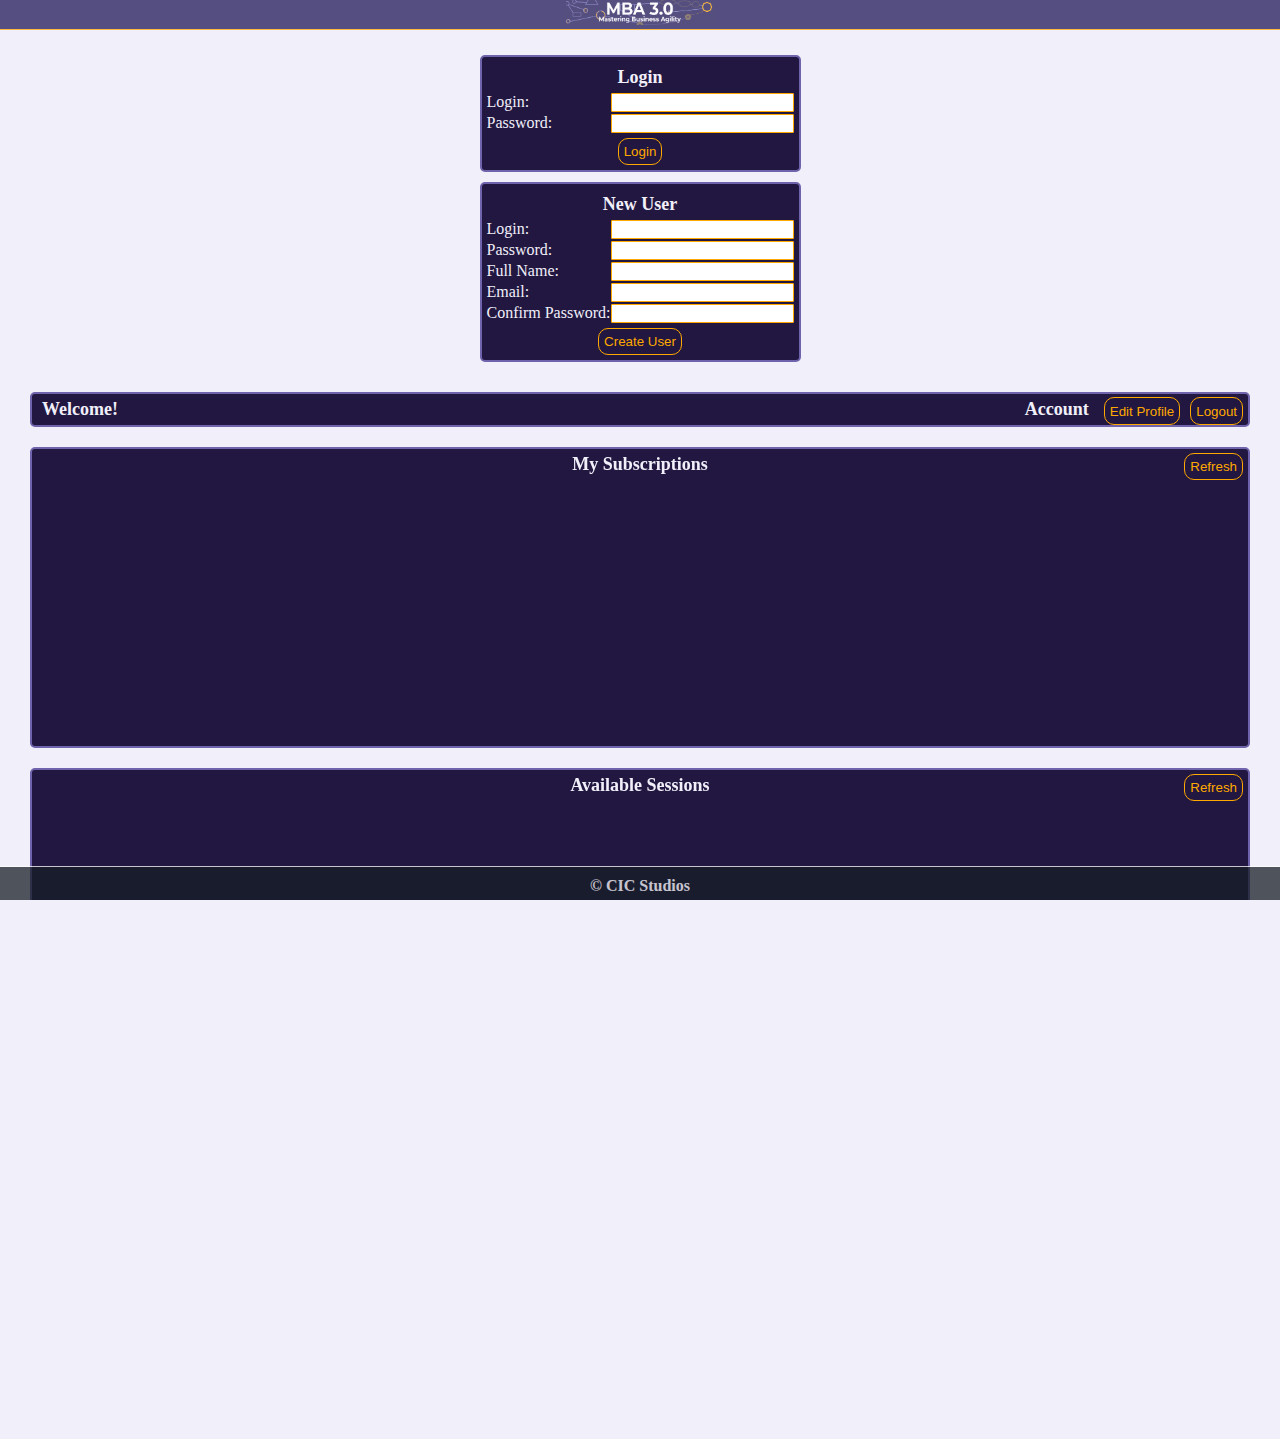
==== commit 8583a4ad: "lisbon admin1" ====
--- a/index.html
+++ b/index.html
@@ -217,6 +217,7 @@
             <div id="footerTitleDiv" class="cicBannerTitle">© CIC Studios</div>
         </div>
 
+        <script src='https://cdnjs.cloudflare.com/ajax/libs/jquery/2.1.3/jquery.min.js'></script>
         <script src="App/cic_FPS_Events.js"></script>
         <script src="App/cic_GAS_Connector.js"></script>
         <script src="App/htmlCreator_Users.js"></script>
--- a/styles.css
+++ b/styles.css
@@ -255,10 +255,6 @@
     border: none;
     background-image: url('./Icons/arrowRight.png');
 }
-.mbaIcon
-{
-
-}
 .mbaIcon:hover
 {
     filter: drop-shadow(0px 0px 2px var(--mbaYeetYellow));
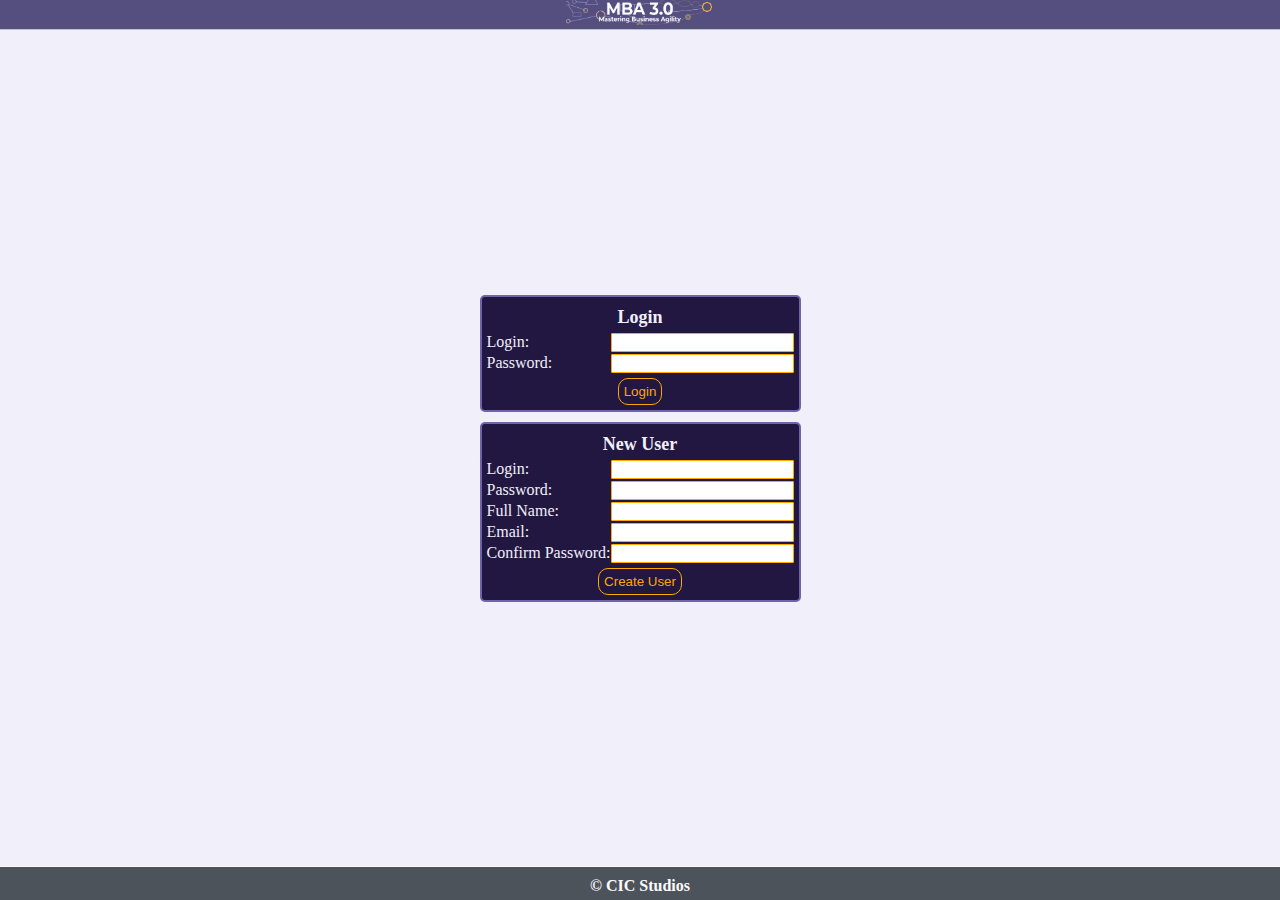
==== commit 0ae5fe65: "lisbon admin update2" ====
--- a/index.html
+++ b/index.html
@@ -217,7 +217,6 @@
             <div id="footerTitleDiv" class="cicBannerTitle">© CIC Studios</div>
         </div>
 
-        <script src='https://cdnjs.cloudflare.com/ajax/libs/jquery/2.1.3/jquery.min.js'></script>
         <script src="App/cic_FPS_Events.js"></script>
         <script src="App/cic_GAS_Connector.js"></script>
         <script src="App/htmlCreator_Users.js"></script>
